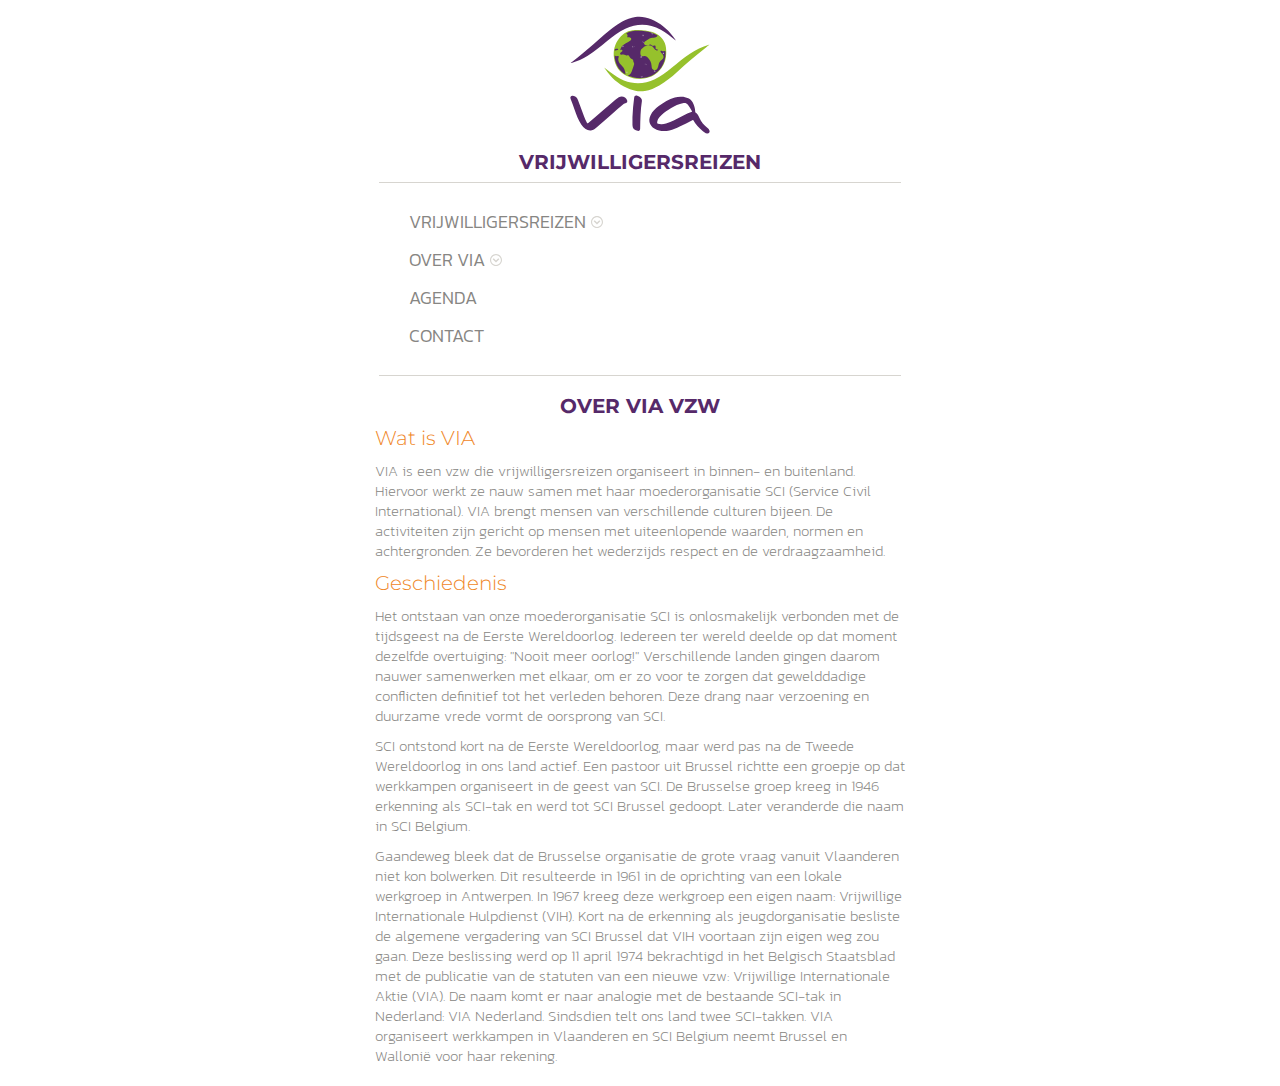
==== about.html @ 997e22bf "CSS: Mobile first styling" ====
<!doctype html>
<html>
	<head>
		<title>OVER | VIA vzw</title>
		<meta charset="utf-8">
		<meta name="viewport" content="width=device-width, initial-scale=1">
		<link rel="stylesheet" type="text/css" href="css/style.css">
	</head>
	<body>
		<div class="allSVGs">
			<svg version="1.1" xmlns="http://www.w3.org/2000/svg">
				<defs>
					<symbol id="svg-viaVzwLogo" viewBox="0 0 680.2 580.7" aria-labelledby="label-title">
						<title >VIA vzw logo</title>
							<g class="svg_via">
								<path class="svg_v" d="M147.1,505.4c-6.7-0.2-12.4-2.3-17.6-5.7c-6.9-4.5-12.3-10.5-16.8-17.4c-11.4-17.5-18.6-36.9-25.4-56.4
									c-5-14.3-9.8-28.8-15.7-42.8c-3.1-7.3,0.7-12.6,8.6-12c9.9,0.8,16.2,6.8,19.7,15.6c8.1,20.4,15.2,41.1,22.7,61.7
									c3.3,9.2,7,18.1,12,26.5c1.6,2.7,2.8,3,5.3,1c18.6-14.6,36.3-30.2,54-45.8c16.9-14.9,33.4-30.1,50.9-44.3c4.3-3.5,8.5-7,13.3-9.7
									c12.2-6.9,28.3-0.7,32.1,12.3c1.7,5.7,0.7,10.6-6.7,11.2c-4.1,0.4-7.2,3.4-10.3,5.9c-13.4,10.8-26.3,22.3-39.2,33.7
									c-20.7,18.1-40.9,36.7-62.3,54.1c-6.4,5.2-12.7,10.6-21.3,11.7C149.1,505.1,147.9,505.3,147.1,505.4z"/>
								<path class="svg_i" d="M310.9,453.3c1.5-25,2.9-49.9,6.6-74.6c1.1-7.6,4.7-10.2,12.2-8.1c6.2,1.7,11.2,5.3,15.1,10.4
									c2.3,3,3.3,6.4,2.7,10.2c-5.6,35.1-6.1,70.6-6.8,106.1c-0.2,8-2.8,10.2-10.7,9.1c-11.9-1.6-19.3-10.4-19.1-22.3
									C311,473.8,310.9,463.5,310.9,453.3z"/>
								<path class="svg_a" d="M609,505c-1.5-3.8-4.1-6.8-7.3-9.3c-13.7-10.8-24.8-23.6-31.8-39.9c-3.3-7.7-7.7-14.8-14.7-19.9
									c-1.4-1-1.2-2.4-1.2-3.7c-0.6-12.6-3.9-24.4-9.6-35.6c-3.8-7.5-9.3-13.5-17.4-16.7c-9-3.6-18.1-6.1-27.9-5.7
									c-8.3-0.3-16.3,1.3-24.2,3.5c-23.1,6.6-43.1,19-62.3,32.9c-13.3,9.6-24.5,21.1-31.9,36.1c-10,20.6-2.5,39.7,14.9,50.4
									c18.2,11.2,38.1,11.7,58.5,7.9c14.1-2.6,26.9-9,39.8-14.9c16.6-7.6,33-15.7,48.9-24.6c1.2-0.7,2.4-2.4,3.8,0.2
									c8.8,16.5,21.8,29.4,35.9,41.2c5.2,4.4,10.3,9,17.7,9.5C607.3,516.8,611.5,511.5,609,505z M510.1,445.9
									c-17.6,8.9-34.7,18.7-53,26.3c-10.6,4.4-21.5,7.6-33,8.4c-5,0.3-9.9-0.5-14.7-1.9c-2.2-0.6-3.2-1.7-3-4.2
									c0.8-8.3,4.2-15.3,9.5-21.5c9.9-11.4,22-20.3,34.6-28.3c13.9-8.8,28-17.5,44-22.2c4.7-1.4,9.6-2.6,14.4-3.5
									c6.7-1.2,12.2,1.2,16.6,6.4c5.6,6.6,9.6,14.2,13.7,21.7c0.9,1.6,1.7,3.3,2.6,5.2C530.6,435.3,520.4,440.7,510.1,445.9z"/>
							</g>
							<g class="svg_oog">
								<path class="svg_groenWereld" d="M333,115.7c18.6,0.7,37.2,2,54.9,8.3c21.3,7.6,38.3,20.2,47.7,41.5
									c5.4,12.4,6.1,25.7,6.1,38.9c0,21.9-5.9,42.2-18.9,60c-16.8,23-39.5,36-67.8,39.6c-22.8,2.9-44.8-0.1-65.6-9.9
									c-29.5-13.8-45.5-37.8-49.9-69.5c-4-28.7,2.7-54.9,21.1-77.5c15.4-19,35.4-29.6,60-30.8C324.8,116.1,328.9,115.9,333,115.7z"/>
								<path class="svg_paarsOoglid" class="st0" d="M71.7,244.3c15.2-12.1,29.5-23.4,43.6-34.9c29.6-23.9,57.7-49.4,86.1-74.6
									c21.8-19.3,44.4-37.6,70.2-51.6c15.9-8.7,32.5-15.2,50.5-17.7c21.4-3,41.8,0.5,61.5,8.7c34.4,14.4,62.6,36.9,84.4,67.2
									c3.4,4.7,6.9,9.5,10.4,14.4c-1.4,0.3-2-0.7-2.6-1.3c-17.7-14-35.3-28.4-55.1-39.3c-45-24.8-91-26.1-137.5-4.2
									c-25.5,12-47.7,29.1-69.2,47c-24.5,20.4-49,40.7-76.3,57.4c-19.7,12-40.5,21.5-62.6,28.1C74.3,243.6,73.5,243.8,71.7,244.3z"/>
								<path class="svg_groenOoglid" d="M202.5,261.9c7.6,5.9,15.2,12,23,17.8c16.4,12.3,33,24.4,52.3,31.8
									c40.6,15.6,80.5,13.9,119.7-5c23.9-11.5,45-27.3,65.3-44.1c22.9-18.9,45.7-38.1,70.6-54.4c22.8-14.9,47.1-26.6,73.3-34.3
									c0.3-0.1,0.7-0.1,2-0.3c-4.8,3.7-8.9,7-13.1,10.2c-39,30.3-76.2,62.7-112.9,95.7c-21.2,19.1-43.2,37.2-67.9,51.6
									c-17.4,10.2-35.8,18-56,21.2c-19.8,3.1-38.9,0.3-57.3-6.7c-35.4-13.4-64.2-35.6-86.9-65.7c-4.3-5.7-8.5-11.5-12.7-17.3
									C202.1,262.3,202.3,262.1,202.5,261.9z"/>
								<g class="svg_water">
									<path class="svg_middenWater" d="M438.8,200.7c-0.1-2.6-0.3-4.3-3.8-2.9c-3.2,1.2-6.7,0.5-9.9-0.4c-1.8-0.5-3.9-1.3-5.2,0.5
										c-1.4,2.1,0.3,3.8,1.5,5.3c2.1,2.6,4.7,4.9,6.7,7.6c5.5,7.7,4.5,14.8-3.2,20.1c-7.4,5.1-11.5,11.8-13.1,20.5
										c-0.9,4.8-2,9.5-4.3,13.9c-2.6,4.9-7,7.1-12.4,6.5c-4.5-0.6-8-4-9.2-9.1c-0.6-2.3-0.7-4.7-0.9-7c-1-13.8-6.5-25.4-17.1-34.6
										c-4.4-3.8-9-5.5-14.8-3.6c-3.6,1.2-6.9,0.2-9.2-3.1c-3.2-4.7-3.4-20,2.3-25.1c3.6-3.1,7.5-5.8,11.1-8.8c1.8-0.9,3.5-1.8,5.4-2.6
										c11.7-5.2,25.1-1.3,32.2,9.4c2.4,3.6,5.6,6.4,9.7,7.8c1.4,0.5,2.7,0.7,3.8-0.5c0.8-0.8,0.8-1.8,0.6-2.8c-0.1-0.6-0.6-0.5-1.1-0.5
										c-6.9,0-8.1-1.4-7.4-8.3c0.6-5.5-1.2-7.3-6.5-6.1c-3.5,0.8-6.6,0.6-8.9-2.2c-2.4-3-5.1-3-8.3-1.8c-4.8,1.8-9.8,3-15,1.8
										c0,0,0,0,0,0c-7.1-3-8.2-8.6-2.6-13.9c0.9-0.8,1.9-1.6,3-2.3c5-3.1,10-6,15-9.1c4.3-2.6,8.9-4.2,13.9-3.5
										c6.7,0.9,11.8-1.6,16.5-6.1c1.2-1.2,1.6-1.7,0-2.7c-5.5-3.4-11-6.8-17.3-8.5c-1.7,0.1-2.2,0.1-4-1.4c-8.6-3.6-17.7-5.2-26.8-6.2
										c-16.9-2-33.8-2.7-50.7,0.3c-7.9,1.4-15.4,4.2-22.5,8.5c5.6,3.3,6.7,5.7,4.8,11.3c-1,2.9,0,3.6,2.7,3.5c2.5-0.1,5-0.1,7.4,0.7
										c5.9,2.2,6.9,7.6,2,11.5c-2.7,2.2-5.7,4-8.7,5.9c-5.8,3.7-12.3,6.1-17.9,10.2c-7.3,5.3-11.7,12.4-13.2,21.7
										c1.1-0.3,1.7-0.4,2.3-0.7c2.1-0.8,4.4-2.3,5.9,0.5c1.4,2.7-0.7,4.4-2.6,6c-1.5,1.3-3.2,2.3-4.7,3.7c-1.5,1.3-1.6,3-0.9,4.8
										c0.7,1.8,2,2.8,3.9,3c1.5,0.2,3,0,4.4-0.5c4.1-1.4,7.8-0.8,11.3,1.9c2,1.5,4.2,1.7,6.7,1.2c5-1,7-0.2,9.2,4.2
										c2.5,4.9,6.1,8.4,11.1,10.6c2.6,1.1,4.1,3.1,4,6.2c0,2,0.2,4,1.5,5.7c2.4,3.2,2.4,6.7,1.1,10.3c-2.4,6.8-4.7,13.7-7,20.5
										c-2.9,8.7-6.5,16.8-16,20.5c0.6,0.5,0.8,0.9,1.1,1c0.8,0.4,1.6,0.7,2.4,1c14.2,4.9,28.6,8.6,43.8,8.1c10.4-0.3,20.7-1,30.6-4.4
										c38-12.8,60.2-39,66.5-78.6C438.9,213.2,439.1,206.9,438.8,200.7z"/>
									<path class="svg_linksonderWater" d="M273.2,258.4c-2.2-2.5-4.5-5-6.7-7.5c-7.7-8.8-13.6-18.1-8.8-30.5
										c0.8-2.1-0.3-3.7-2.6-3.2c-4.8,1.2-9.1,0.6-13.1-2.5c-0.7,26.4,15.3,59.3,42.7,73.5c-1.5-4.1-2.2-7.8-2.7-11.5
										C281.1,269.6,277.9,263.7,273.2,258.4z"/>
									<path class="svg_linksbovenWater" d="M255.8,190.9c-0.1-1.1-0.9-1.8-1.9-2c-3.3-0.8-6.8-0.2-9.7,1c-1.8,0.7-1.5,4.1-1.6,6.8
										c3.6-1.9,7.3-2.3,10.8-3.3C254.6,193,255.9,192.5,255.8,190.9z"/>
								</g>
								<g class="svg_golven">
									<g>
										<path d="M288.3,275.9c0.5,2.5,0.7,5.1,2,7.4C287.5,282.7,286.8,280.3,288.3,275.9z"/>
										<path d="M291.1,277.2c0.8,1.9,1.8,3.7,2.5,5.6C291.1,281.7,290.5,279.7,291.1,277.2z"/>
									</g>
									<path d="M427.2,206.8c1.6-1.1,2.2,0.1,3.2,0.1c0.6-1.6-1.6-1.7-1.5-3.3c2.3,0,3.3,1.6,4,3.4c0.4,1.1-0.4,1.5-1.2,1.9
										C428.9,210.3,429.4,206.8,427.2,206.8z"/>
									<g>
										<path d="M390.1,128.3c0.5,1.2,0.3,2-1.2,1.5c-1.9-0.7-3.8-1.5-5.7-2.8c1,0,1.9-0.1,2.9-0.1
											C387.3,127.8,388.7,128.1,390.1,128.3z"/>
										<path d="M390.5,134.9c-2.5-1.5-4.9-3.3-7.4-4.7C386.4,130.3,389,131.6,390.5,134.9z"/>
									</g>
									<g>
										<path d="M276.7,175.9c-2.3,2.2-4.8,4-6.9,6.4C270.9,178.8,273.1,176.6,276.7,175.9z"/>
										<path d="M272.8,183.8c0.2-4.2,1.9-5.7,6.2-5.5C276.6,179.9,273.9,180.9,272.8,183.8z"/>
									</g>
									<g>
										<path d="M340.8,220.1c2.6,2.7,5.1,3.4,8.2,3.2C346.3,226.1,342.8,225,340.8,220.1z"/>
										<path d="M340.5,215.3c2.4,3.2,5.3,3.7,8.3,4.9C344.4,221.1,342.5,220.1,340.5,215.3z"/>
									</g>
									<g>
										<path d="M393.1,277.7c2.9-0.1,5.5-0.1,7.8-1.7C399.8,279.1,397.1,279.7,393.1,277.7z"/>
										<path d="M400.1,274.3c-2.7,1.7-5,1.2-7.1-1C395.4,274.1,397.8,274,400.1,274.3z"/>
									</g>
									<g>
										<path d="M344.9,295.2c2.5-1.4,4.8-1.2,6.9,0.8C349.5,295.7,347.2,295.5,344.9,295.2z"/>
										<path d="M341.8,296.6c2.4,1.3,5,1.4,7.7,1.3C346.8,299.9,345.2,299.7,341.8,296.6z"/>
									</g>
									<g>
										<path d="M348.1,139.5c1.3-2,2.5-4,2.9-6.4C352.2,136.1,350.7,138,348.1,139.5z"/>
										<path d="M354.1,133.5c2.1,3.8,1.4,5-3.1,6.6C353.3,138.2,354.6,136.7,354.1,133.5z"/>
									</g>
									<g>
										<path d="M312,185.3c-3.3-3.2-2.9-5.9,1.3-8.5C311.6,179.8,310.4,182.4,312,185.3z"/>
										<path d="M318.2,178.4c0.1,2.5-1.1,3.9-2.5,5.3C315.9,181.8,316.3,180,318.2,178.4z"/>
									</g>
									<g>
										<path d="M353.2,167.8c-1.8-2.3-1.8-4.2,1.3-6.3C353.8,164,353.1,165.8,353.2,167.8z"/>
										<path d="M351,164.6c-0.8-1.8-0.7-3.5,1-5.5C352.3,161.5,351.6,163.1,351,164.6z"/>
									</g>
									<g>
										<path d="M361.7,245.4c2.4,1.6,3.2,4.1,3.4,6.8C363.1,250.4,363.1,247.6,361.7,245.4z"/>
										<path d="M361,251.2c-1.5-1-2.4-2.3-2.8-4C359.7,248.1,360.6,249.5,361,251.2z"/>
									</g>
								</g>
							</g></symbol>
					<symbol id="svg-viaVzwWereld" viewBox="0 0 212.6 212.6" aria-labelledby="label-title">
						<title >VIA vzw wereldbol</title>
						<g>
							<path class="svg_groenWereld"  d="M99.4,14.2c18.1,0.6,36.2,1.9,53.4,8.1c20.7,7.4,37.3,19.7,46.4,40.4c5.3,12,6,24.9,5.9,37.9
								c0,21.3-5.7,41-18.4,58.4c-16.4,22.4-38.4,35-65.9,38.5c-22.2,2.8-43.6-0.1-63.8-9.6C28.4,174.3,12.8,151,8.5,120.2
								C4.6,92.3,11.2,66.8,29,44.8c15-18.4,34.5-28.7,58.4-30C91.4,14.6,95.4,14.4,99.4,14.2z"/>
							<g class="svg_water">
								<path class="middenWater"  d="M202.3,96.8c-0.1-2.5-0.3-4.1-3.7-2.9c-3.1,1.2-6.5,0.5-9.7-0.4c-1.8-0.5-3.8-1.3-5,0.5
									c-1.4,2,0.3,3.7,1.5,5.2c2.1,2.5,4.6,4.7,6.5,7.4c5.3,7.5,4.4,14.4-3.1,19.6c-7.2,4.9-11.2,11.5-12.8,19.9
									c-0.9,4.6-1.9,9.3-4.2,13.5c-2.6,4.8-6.8,6.9-12.1,6.3c-4.4-0.6-7.7-3.9-9-8.9c-0.5-2.2-0.7-4.5-0.9-6.8
									c-1-13.4-6.4-24.7-16.6-33.7c-4.3-3.7-8.7-5.3-14.4-3.5c-3.5,1.2-6.7,0.2-9-3c-3.1-4.6-3.3-19.5,2.3-24.4c3.5-3,7.3-5.7,10.8-8.6
									c1.7-0.9,3.4-1.8,5.2-2.6c11.4-5.1,24.5-1.3,31.3,9.1c2.3,3.5,5.4,6.2,9.5,7.6c1.3,0.5,2.6,0.7,3.7-0.5c0.7-0.8,0.8-1.8,0.6-2.7
									c-0.1-0.6-0.6-0.5-1.1-0.5c-6.7,0-7.9-1.4-7.2-8c0.6-5.3-1.1-7.1-6.4-5.9c-3.4,0.7-6.4,0.6-8.6-2.1c-2.4-2.9-5-3-8.1-1.8
									c-4.7,1.8-9.5,3-14.6,1.7c0,0,0,0,0,0c-6.9-2.9-8-8.4-2.5-13.5c0.9-0.8,1.9-1.6,2.9-2.2c4.9-3,9.7-5.9,14.6-8.8
									c4.1-2.5,8.6-4,13.5-3.4c6.5,0.9,11.5-1.6,16-5.9c1.2-1.1,1.5-1.7,0-2.6c-5.4-3.3-10.7-6.7-16.9-8.3c-1.6,0.1-2.1,0.1-3.9-1.4
									c-8.3-3.5-17.2-5-26.1-6.1c-16.4-1.9-32.9-2.7-49.3,0.3c-7.7,1.4-15,4.1-21.9,8.3c5.5,3.2,6.5,5.5,4.7,11c-0.9,2.8,0,3.5,2.6,3.4
									c2.4-0.1,4.9-0.1,7.2,0.7c5.7,2.1,6.7,7.4,1.9,11.2c-2.7,2.1-5.6,3.9-8.4,5.8c-5.6,3.6-12,5.9-17.4,9.9
									c-7.1,5.2-11.3,12-12.8,21.1c1.1-0.3,1.7-0.4,2.2-0.6c2-0.8,4.3-2.3,5.7,0.5c1.3,2.6-0.7,4.3-2.5,5.8c-1.5,1.3-3.1,2.3-4.6,3.6
									c-1.4,1.3-1.6,2.9-0.9,4.7c0.7,1.8,1.9,2.8,3.8,3c1.5,0.2,2.9,0,4.3-0.5c4-1.4,7.6-0.7,11,1.8c1.9,1.5,4.1,1.6,6.6,1.1
									c4.8-1,6.8-0.2,9,4.1c2.4,4.8,6,8.2,10.8,10.3c2.6,1.1,3.9,3,3.9,6c0,1.9,0.2,3.9,1.4,5.6c2.3,3.1,2.3,6.5,1.1,10
									c-2.3,6.6-4.6,13.3-6.8,20c-2.8,8.5-6.3,16.4-15.6,20c0.6,0.5,0.8,0.9,1.1,1c0.8,0.4,1.6,0.7,2.4,1c13.8,4.8,27.8,8.4,42.6,7.9
									c10.1-0.3,20.2-1,29.8-4.3c36.9-12.4,58.6-38,64.7-76.4C202.5,109.1,202.6,102.9,202.3,96.8z"/>
								<path class="svg_linksonderWater"  d="M41.2,153c-2.2-2.4-4.4-4.9-6.5-7.3c-7.4-8.5-13.2-17.6-8.6-29.6c0.8-2-0.3-3.6-2.5-3.1
									c-4.6,1.2-8.8,0.6-12.7-2.5c-0.7,25.7,14.9,57.6,41.5,71.5c-1.5-4-2.1-7.6-2.6-11.2C49,163.9,45.8,158.1,41.2,153z"/>
								<path class="svg_linksbovenWater"  d="M24.4,87.4c-0.1-1.1-0.9-1.7-1.9-2c-3.3-0.8-6.6-0.1-9.5,1c-1.8,0.7-1.4,4-1.6,6.6
									c3.5-1.9,7.1-2.2,10.6-3.2C23.1,89.4,24.4,88.9,24.4,87.4z"/>
							</g>
							<g class="svg_golven">
								<g>
									<path  d="M55.9,170c0.5,2.4,0.7,4.9,2,7.2C55.2,176.6,54.5,174.3,55.9,170z"/>
									<path  d="M58.7,171.3c0.8,1.8,1.8,3.6,2.4,5.4C58.7,175.7,58.1,173.8,58.7,171.3z"/>
								</g>
								<path  d="M191.1,102.8c1.5-1.1,2.2,0.1,3.1,0.1c0.5-1.5-1.5-1.7-1.5-3.2c2.2,0,3.2,1.5,3.9,3.3c0.4,1-0.4,1.4-1.2,1.8
									C192.7,106.2,193.2,102.8,191.1,102.8z"/>
								<g>
									<path  d="M154.9,26.5c0.5,1.2,0.2,1.9-1.2,1.4c-1.9-0.6-3.7-1.4-5.5-2.7c0.9,0,1.9-0.1,2.8-0.1
										C152.2,25.9,153.6,26.3,154.9,26.5z"/>
									<path  d="M155.3,32.8c-2.5-1.4-4.7-3.2-7.2-4.6C151.4,28.4,153.9,29.7,155.3,32.8z"/>
								</g>
								<g>
									<path  d="M44.7,72.7c-2.2,2.1-4.7,3.9-6.7,6.2C39,75.6,41.2,73.4,44.7,72.7z"/>
									<path  d="M40.9,80.4c0.2-4.1,1.9-5.6,6-5.4C44.5,76.7,41.9,77.6,40.9,80.4z"/>
								</g>
								<g>
									<path  d="M107.1,115.7c2.5,2.6,5,3.3,7.9,3.1C112.3,121.6,109,120.5,107.1,115.7z"/>
									<path  d="M106.8,111.1c2.3,3.1,5.2,3.6,8.1,4.7C110.5,116.7,108.6,115.7,106.8,111.1z"/>
								</g>
								<g>
									<path  d="M157.9,171.8c2.8-0.1,5.3-0.1,7.6-1.6C164.4,173.1,161.7,173.7,157.9,171.8z"/>
									<path  d="M164.7,168.5c-2.6,1.7-4.8,1.2-6.9-0.9C160.1,168.2,162.5,168.1,164.7,168.5z"/>
								</g>
								<g>
									<path  d="M111,188.8c2.4-1.4,4.7-1.2,6.7,0.7C115.4,189.3,113.2,189.1,111,188.8z"/>
									<path  d="M108,190.1c2.3,1.3,4.8,1.3,7.5,1.2C112.8,193.4,111.3,193.2,108,190.1z"/>
								</g>
								<g>
									<path  d="M114.1,37.3c1.2-1.9,2.5-3.9,2.8-6.2C118.1,34.1,116.6,35.9,114.1,37.3z"/>
									<path  d="M120,31.5c2,3.7,1.4,4.9-3.1,6.4C119.2,36.1,120.5,34.6,120,31.5z"/>
								</g>
								<g>
									<path  d="M79,81.9c-3.2-3.1-2.8-5.7,1.3-8.3C78.7,76.5,77.4,79,79,81.9z"/>
									<path  d="M85,75.2c0.1,2.4-1.1,3.8-2.5,5.1C82.8,78.5,83.2,76.7,85,75.2z"/>
								</g>
								<g>
									<path  d="M119,64.8c-1.8-2.2-1.8-4.1,1.3-6.1C119.7,61.2,119,63,119,64.8z"/>
									<path  d="M116.9,61.8c-0.8-1.8-0.7-3.4,0.9-5.4C118.2,58.8,117.5,60.3,116.9,61.8z"/>
								</g>
								<g>
									<path  d="M127.3,140.4c2.3,1.6,3.1,4,3.4,6.6C128.7,145.3,128.7,142.5,127.3,140.4z"/>
									<path  d="M126.7,146c-1.5-0.9-2.3-2.3-2.7-3.9C125.4,143,126.2,144.4,126.7,146z"/>
								</g>
							</g>
						</g></symbol>
					<symbol id="icon-location" viewBox="0 0 32 32">
						<title>location</title>
						<path d="M16 0c-5.523 0-10 4.477-10 10 0 10 10 22 10 22s10-12 10-22c0-5.523-4.477-10-10-10zM16 16c-3.314 0-6-2.686-6-6s2.686-6 6-6 6 2.686 6 6-2.686 6-6 6z"></path></symbol>
					<symbol id="icon-phone" viewBox="0 0 32 32">
						<title>phone</title>
						<path d="M22 20c-2 2-2 4-4 4s-4-2-6-4-4-4-4-6 2-2 4-4-4-8-6-8-6 6-6 6c0 4 4.109 12.109 8 16s12 8 16 8c0 0 6-4 6-6s-6-8-8-6z"></path></symbol>
					<symbol id="icon-mail" viewBox="0 0 32 32">
						<title>mail</title>
						<path d="M29 4h-26c-1.65 0-3 1.35-3 3v20c0 1.65 1.35 3 3 3h26c1.65 0 3-1.35 3-3v-20c0-1.65-1.35-3-3-3zM12.461 17.199l-8.461 6.59v-15.676l8.461 9.086zM5.512 8h20.976l-10.488 7.875-10.488-7.875zM12.79 17.553l3.21 3.447 3.21-3.447 6.58 8.447h-19.579l6.58-8.447zM19.539 17.199l8.461-9.086v15.676l-8.461-6.59z"></path></symbol>
					<symbol id="icon-credit-card" viewBox="0 0 32 32">
						<title>credit-card</title>
						<path d="M29 4h-26c-1.65 0-3 1.35-3 3v18c0 1.65 1.35 3 3 3h26c1.65 0 3-1.35 3-3v-18c0-1.65-1.35-3-3-3zM3 6h26c0.542 0 1 0.458 1 1v3h-28v-3c0-0.542 0.458-1 1-1zM29 26h-26c-0.542 0-1-0.458-1-1v-9h28v9c0 0.542-0.458 1-1 1zM4 20h2v4h-2zM8 20h2v4h-2zM12 20h2v4h-2z"></path></symbol>
					<symbol id="icon-circle-down" viewBox="0 0 32 32">
						<title>circle-down</title>
						<path d="M32 16c0-8.837-7.163-16-16-16s-16 7.163-16 16 7.163 16 16 16 16-7.163 16-16zM3 16c0-7.18 5.82-13 13-13s13 5.82 13 13-5.82 13-13 13-13-5.82-13-13z"></path>
						<path d="M9.914 11.086l-2.829 2.829 8.914 8.914 8.914-8.914-2.828-2.828-6.086 6.086z"></path></symbol>
				</defs>
			</svg>
		</div>

		<header>
			<a href="index.html"><svg class="logo"><use xlink:href="#svg-viaVzwLogo"></use></svg></a>
			<p class="logoBaseline">Vrijwilligersreizen</p>
			<nav class="main-navigation">
			  <ul class="menu">
			    <li class="menu-item-has-children"><a href="#">Vrijwilligersreizen<svg class="icon icon-circle-down"><use xlink:href="#icon-circle-down"></use></svg></a>
			      <ul class="sub-menu">
			        <li><a href="vindJeReis.html">Vind je reis</a></li>
							<li><a href="boekNu.html">Boek nu</a></li>
							<li><a href="voorWie.html">Voor wie</a></li>
							<li><a href="faq.html">Veelgestelde vragen</a></li>
			      </ul>
			    </li>
					<li class="menu-item-has-children"><a href="#">Over VIA<svg class="icon icon-circle-down"><use xlink:href="#icon-circle-down"></use></svg></a>
			      <ul class="sub-menu">
			        <li><a href="about.html">Wat is VIA</a></li>
							<li><a href="vrijwilligerWorden.html">Vrijwilliger worden</a></li>
			      </ul>
			    </li>
					<li><a href="agenda.html">Agenda</a></li>
					<li><a href="contact.html">Contact</a></li>
			  </ul>
			</nav>
    </header>

		<main>
			<h1>Over VIA vzw</h1>
			<h3>Wat is VIA</h3>
			<p>VIA is een vzw die vrijwilligersreizen organiseert in binnen- en buitenland. Hiervoor werkt ze nauw samen met haar moederorganisatie SCI (Service Civil International). VIA brengt mensen van verschillende culturen bijeen. De activiteiten zijn gericht op mensen met uiteenlopende waarden, normen en achtergronden. Ze bevorderen het wederzijds respect en de verdraagzaamheid.</p>
			<h3>Geschiedenis</h3>
			<p>Het ontstaan van onze moederorganisatie SCI is onlosmakelijk verbonden met de tijdsgeest na de Eerste Wereldoorlog. Iedereen ter wereld deelde op dat moment dezelfde overtuiging: "Nooit meer oorlog!" Verschillende landen gingen daarom nauwer samenwerken met elkaar, om er zo voor te zorgen dat gewelddadige conflicten definitief tot het verleden behoren. Deze drang naar verzoening en duurzame vrede vormt de oorsprong van SCI.</p>
			<p>SCI ontstond kort na de Eerste Wereldoorlog, maar werd pas na de Tweede Wereldoorlog in ons land actief. Een pastoor uit Brussel richtte een groepje op dat werkkampen organiseert in de geest van SCI. De Brusselse groep kreeg in 1946 erkenning als SCI-tak en werd tot SCI Brussel gedoopt. Later veranderde die naam in SCI Belgium.</p>
			<p>Gaandeweg bleek dat de Brusselse organisatie de grote vraag vanuit Vlaanderen niet kon bolwerken. Dit resulteerde in 1961 in de oprichting van een lokale werkgroep in Antwerpen. In 1967 kreeg deze werkgroep een eigen naam: Vrijwillige Internationale Hulpdienst (VIH). Kort na de erkenning als jeugdorganisatie besliste de algemene vergadering van SCI Brussel dat VIH voortaan zijn eigen weg zou gaan. Deze beslissing werd op 11 april 1974 bekrachtigd in het Belgisch Staatsblad met de publicatie van de statuten van een nieuwe vzw: Vrijwillige Internationale Aktie (VIA). De naam komt er naar analogie met de bestaande SCI-tak in Nederland: VIA Nederland. Sindsdien telt ons land twee SCI-takken. VIA organiseert werkkampen in Vlaanderen en SCI Belgium neemt Brussel en Wallonië voor haar rekening.</p>
		</main>

		<footer>

		</footer>


		<script src="js/javascript.js"></script>
	</body>
</html>
---- css/style.css ----
/* RESET CSS */
/* http://meyerweb.com/eric/tools/css/reset/ 
   v2.0 | 20110126
   License: none (public domain)
*/
@import url("https://fonts.googleapis.com/css?family=Montserrat:100,100i,200,200i,300,300i,400,400i,500,500i,600,600i,700,700i,800,800i,900,900i&subset=cyrillic,cyrillic-ext,latin-ext,vietnamese");
@import url("https://fonts.googleapis.com/css?family=Kanit:100,100i,200,200i,300,300i,400,400i,500,500i,600,600i,700,700i,800,800i,900,900i&subset=latin-ext,thai,vietnamese");
html, body, div, span, applet, object, iframe,
h1, h2, h3, h4, h5, h6, p, blockquote, pre,
a, abbr, acronym, address, big, cite, code,
del, dfn, em, img, ins, kbd, q, s, samp,
small, strike, strong, sub, sup, tt, var,
b, u, i, center,
dl, dt, dd, ol, ul, li,
fieldset, form, label, legend,
table, caption, tbody, tfoot, thead, tr, th, td,
article, aside, canvas, details, embed,
figure, figcaption, footer, header, hgroup,
menu, nav, output, ruby, section, summary,
time, mark, audio, video {
  margin: 0;
  padding: 0;
  border: 0;
  font-size: 100%;
  font: inherit;
  vertical-align: baseline; }

/* HTML5 display-role reset for older browsers */
article, aside, details, figcaption, figure,
footer, header, hgroup, menu, nav, section {
  display: block; }

body {
  line-height: 1; }

ol, ul {
  list-style: none; }

blockquote, q {
  quotes: none; }

blockquote:before, blockquote:after,
q:before, q:after {
  content: '';
  content: none; }

table {
  border-collapse: collapse;
  border-spacing: 0; }

/* Variables Sass */
/* __Project Fonts___ */
/* Headings */
/* Montserrat */
/* Body Text */
/* Kanit */
/* __Project Colors__ */
/* Logo */
/* Colors */
/* Greys */
/* SVG's */
.allSVGs {
  display: none; }

svg {
  width: 100%; }

.svg_via, .svg_paarsOoglid, .svg_water {
  fill: #562969; }

.svg_groenOoglid, .svg_groenWereld {
  fill: #96C12C; }

.svg_golven {
  fill: #D8CEDC; }

/* ICONS */
.icon {
  display: inline-block;
  width: 2rem;
  height: 2rem;
  stroke-width: 0; }

/* List */
main ul li svg {
  display: inline-block;
  width: 2rem;
  height: 2rem;
  stroke-width: 0; }

*, header, main, footer, nav, section {
  -webkit-box-sizing: border-box;
  box-sizing: border-box;
  -webkit-transform-origin: 50% 50%;
  -ms-transform-origin: 50% 50%;
  transform-origin: 50% 50%; }

/* MOBILE FIRST STYLING preset */
html {
  max-width: 55em;
  /* Mobile first - older browsers */
  margin-left: auto;
  margin-right: auto;
  font-size: 62.5%;
  /* 1em = 10px */ }

img {
  width: 100%; }

/* ___--- MOBILE FIRST STYLING ---___ */
/* --- TYPOGRAPHY --- */
html {
  font-family: "Kanit", sans-serif; }

h1, p.logoBaseline {
  color: #562969;
  font-family: "Montserrat", sans-serif;
  font-size: 2rem;
  font-weight: 700;
  text-transform: uppercase;
  text-align: center;
  margin-bottom: 1rem; }
  h1::-moz-selection, p.logoBaseline::-moz-selection {
    color: white;
    background-color: #96C12C; }
  h1::selection, p.logoBaseline::selection {
    color: white;
    background-color: #96C12C; }

h2 {
  color: #96C12C;
  font-family: "Montserrat", sans-serif;
  font-size: 3rem;
  font-weight: 700;
  line-height: 4rem;
  margin-bottom: 1rem; }
  h2::-moz-selection {
    color: white;
    background-color: #96C12C; }
  h2::selection {
    color: white;
    background-color: #96C12C; }

div.banner-content h2 {
  color: white;
  text-shadow: 0 0 0.5rem black;
  font-weight: 600;
  text-align: left;
  -webkit-transform: translate(-50%, -50%);
  -ms-transform: translate(-50%, -50%);
  transform: translate(-50%, -50%); }
  div.banner-content h2::-moz-selection {
    color: white;
    background-color: #96C12C; }
  div.banner-content h2::selection {
    color: white;
    background-color: #96C12C; }

section h2 {
  font-size: 2rem;
  line-height: 2.8rem;
  font-weight: 400; }

h3 {
  color: #EF8728;
  font-family: "Montserrat", sans-serif;
  font-size: 2rem;
  font-weight: 300;
  line-height: 2.5rem;
  margin-bottom: 1rem; }
  h3::-moz-selection {
    color: white;
    background-color: #96C12C; }
  h3::selection {
    color: white;
    background-color: #96C12C; }

h4 {
  color: #EF8728;
  font-family: "Montserrat", sans-serif;
  font-size: 1.5rem;
  font-weight: 300;
  line-height: 2.5rem;
  margin-bottom: 0.5rem; }
  h4::-moz-selection {
    color: white;
    background-color: #96C12C; }
  h4::selection {
    color: white;
    background-color: #96C12C; }

h5 {
  color: #EF8728;
  font-family: "Montserrat", sans-serif;
  font-size: 1.5rem;
  font-weight: 300;
  font-style: italic;
  line-height: 2.5rem;
  margin-bottom: 0.5rem; }
  h5::-moz-selection {
    color: white;
    background-color: #96C12C; }
  h5::selection {
    color: white;
    background-color: #96C12C; }

p {
  color: #878683;
  font-size: 1.5rem;
  font-weight: 200;
  line-height: 2rem;
  text-align: left;
  margin-bottom: 1rem; }
  p::-moz-selection {
    color: white;
    background-color: #96C12C; }
  p::selection {
    color: white;
    background-color: #96C12C; }

nav {
  font-size: 1.8rem;
  font-weight: 300;
  text-transform: uppercase; }
  nav::-moz-selection {
    color: white;
    background-color: #96C12C; }
  nav::selection {
    color: white;
    background-color: #96C12C; }

main li, main li p {
  color: #878683;
  font-size: 1.5rem;
  line-height: 2rem;
  text-align: center;
  margin-bottom: 1rem; }
  main li::-moz-selection, main li p::-moz-selection {
    color: white;
    background-color: #96C12C; }
  main li::selection, main li p::selection {
    color: white;
    background-color: #96C12C; }

figcaption {
  width: 90%;
  color: white;
  font-size: 2rem;
  font-weight: 400;
  text-align: center;
  background-color: rgba(86, 41, 105, 0.5);
  padding: 1rem;
  bottom: 10%;
  left: 50%;
  -webkit-transform: translate(-50%, 0);
  -ms-transform: translate(-50%, 0);
  transform: translate(-50%, 0); }

button {
  color: white;
  text-align: center;
  font-family: "Montserrat", sans-serif;
  text-transform: uppercase;
  font-size: 1.5rem;
  font-weight: 600;
  text-decoration: none; }
  button:hover {
    color: #96C12C; }
  button span {
    font-family: "Kanit", sans-serif;
    text-transform: none;
    font-weight: 300; }

/* - Links TYPO */
a {
  color: #5EBEB8;
  text-decoration: none; }
  a:visited {
    color: #5EBEB8;
    text-decoration: none; }
  a:hover {
    text-decoration: none; }
  a::-moz-selection {
    color: white;
    background-color: #96C12C; }
  a::selection {
    color: white;
    background-color: #96C12C; }

p a {
  text-decoration: underline; }

/* --- HEADER --- */
/* - navigation - */
nav {
  width: 95%;
  padding: 2rem;
  border-top: 0.1rem solid #D7D5D0;
  border-bottom: 0.1rem solid #D7D5D0;
  margin-left: auto;
  margin-right: auto;
  margin-bottom: 1rem; }
  nav a, nav a:visited {
    display: -webkit-box;
    display: -ms-flexbox;
    display: flex;
    padding: 1rem;
    color: #878683;
    text-decoration: none; }
  nav a:hover, nav a:active {
    color: white;
    background-color: #D7D5D0;
    border-radius: 0.2rem; }
  nav svg.icon {
    fill: #D7D5D0;
    width: 1.2rem;
    height: 1.2rem;
    margin-left: 0.5rem;
    margin-top: 0.3rem; }
  nav ul.menu {
    display: -webkit-box;
    display: -ms-flexbox;
    display: flex;
    -webkit-box-orient: vertical;
    -webkit-box-direction: normal;
    -ms-flex-direction: column;
    flex-direction: column; }
  nav ul ul {
    display: none; }
  nav ul li:hover > ul {
    display: block; }
  nav li.menu-item-has-children li {
    padding-left: 2rem; }

/* --- MAIN --- */
main {
  padding: 1rem; }

main.contact-page section, main.contact-page section p {
  text-align: center; }
  main.contact-page section :nth-child(1), main.contact-page section p :nth-child(1) {
    color: #96C12C;
    font-size: 3rem;
    font-weight: 200; }
  main.contact-page section .icon, main.contact-page section p .icon {
    fill: #96C12C; }

section {
  padding: 1rem; }

/* --- Buttons --- */
button {
  -webkit-box-sizing: border-box;
  box-sizing: border-box;
  display: block;
  cursor: pointer;
  width: 95%;
  background-color: #96C12C;
  border: 0.1rem solid #96C12C;
  border-radius: 1.2rem;
  padding: 1.5rem 1rem 1.5rem 1rem;
  margin-left: auto;
  margin-right: auto;
  margin-bottom: 1rem; }
  button:hover {
    background-color: white; }

button.purple-btn {
  background-color: #562969;
  border: 0.1rem solid #562969; }

button.purple-btn:hover {
  color: #562969;
  background-color: white; }

button.orange-btn {
  background-color: #EF8728;
  border: 0.1rem solid #EF8728; }

button.orange-btn:hover {
  color: #EF8728;
  background-color: white; }

/* --- Images --- */
.banner-wrapper {
  position: relative;
  width: 100%;
  padding-top: 42.8571%;
  /* 21:9 */
  background-image: url("../img/AlexandrPodvalny.jpg");
  background-position: center;
  background-repeat: no-repeat;
  background-size: cover; }

.banner-content {
  position: absolute;
  top: 50%;
  left: 50%;
  width: 100%;
  height: 100%;
  padding-left: 1rem;
  padding-right: 1rem; }

figure {
  position: relative;
  margin-bottom: 1rem; }

figcaption {
  position: absolute; }

/* --- iframes --- */
iframe {
  width: 100%;
  border: none; }

/* - Video - */
div.video-wrapper {
  position: relative;
  padding-bottom: 56.25%;
  /* 16:9 */
  margin-bottom: 1rem; }

div.video-wrapper iframe {
  position: absolute;
  top: 0;
  left: 0;
  width: 100%;
  height: 100%; }

div.google-maps {
  margin-top: 2rem; }

div.google-maps iframe {
  height: 30rem; }

/* --- LISTS --- */
/* - unordered - */
main ul {
  padding: 1rem; }

/* Accessibility */
/**:focus {
  box-sizing: border-box !important;
  outline: 0.3rem solid $projectBlue !important;
  color: white !important;
  background-color: $logoPurple !important;
  padding: 1rem !important;
}

svg.logo:focus {
  outline: none !important;
  color: white !important;
  background-color: white !important;
  padding: 0 !important;
}*/
/* ___--- MEDIA QUERRIES ---___ */
/* Browser Supports CSS-Grids */
@supports (grid-area: auto) {
  @media screen and (min-width: 80em) {
    /* Code here... */ } }
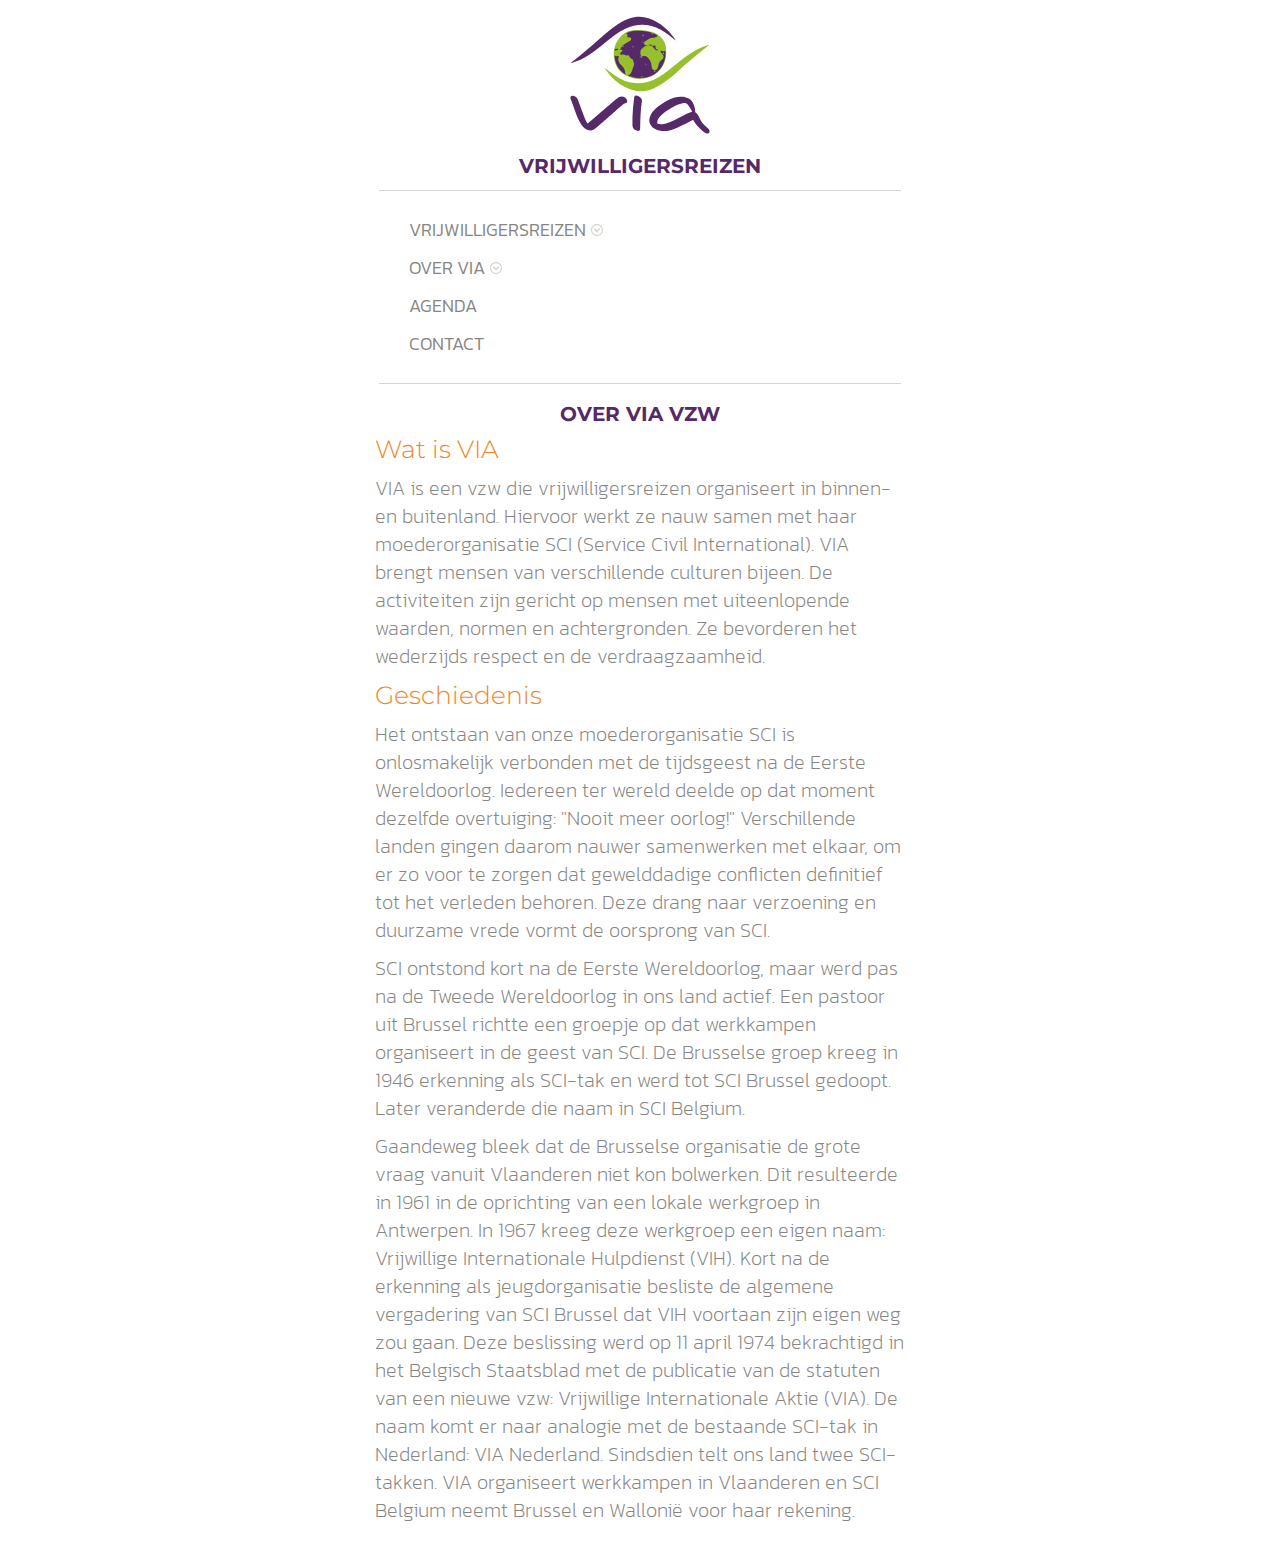
==== commit 86d63aee: "Favicon" ====
--- a/about.html
+++ b/about.html
@@ -1,10 +1,17 @@
 <!doctype html>
-<html>
+<html lang="nl-BE">
 	<head>
 		<title>OVER | VIA vzw</title>
 		<meta charset="utf-8">
 		<meta name="viewport" content="width=device-width, initial-scale=1">
 		<link rel="stylesheet" type="text/css" href="css/style.css">
+		<link rel="apple-touch-icon" sizes="180x180" href="favicon/apple-touch-icon.png">
+		<link rel="icon" type="image/png" sizes="32x32" href="favicon/favicon-32x32.png">
+		<link rel="icon" type="image/png" sizes="16x16" href="favicon/favicon-16x16.png">
+		<link rel="manifest" href="favicon/site.webmanifest">
+		<link rel="mask-icon" href="favicon/safari-pinned-tab.svg" color="#562969">
+		<meta name="msapplication-TileColor" content="#562969">
+		<meta name="theme-color" content="#ffffff">
 	</head>
 	<body>
 		<div class="allSVGs">
--- a/css/style.css
+++ b/css/style.css
@@ -157,30 +157,30 @@
     background-color: #96C12C; }
 
 section h2 {
-  font-size: 2rem;
-  line-height: 2.8rem;
+  font-size: 2.5rem;
+  line-height: 3rem;
   font-weight: 400; }
 
 h3 {
   color: #EF8728;
   font-family: "Montserrat", sans-serif;
+  font-size: 2.5rem;
+  font-weight: 300;
+  line-height: 3rem;
+  margin-bottom: 1rem; }
+  h3::-moz-selection {
+    color: white;
+    background-color: #96C12C; }
+  h3::selection {
+    color: white;
+    background-color: #96C12C; }
+
+h4 {
+  color: #EF8728;
+  font-family: "Montserrat", sans-serif;
   font-size: 2rem;
   font-weight: 300;
-  line-height: 2.5rem;
-  margin-bottom: 1rem; }
-  h3::-moz-selection {
-    color: white;
-    background-color: #96C12C; }
-  h3::selection {
-    color: white;
-    background-color: #96C12C; }
-
-h4 {
-  color: #EF8728;
-  font-family: "Montserrat", sans-serif;
-  font-size: 1.5rem;
-  font-weight: 300;
-  line-height: 2.5rem;
+  line-height: 2.8rem;
   margin-bottom: 0.5rem; }
   h4::-moz-selection {
     color: white;
@@ -192,10 +192,10 @@
 h5 {
   color: #EF8728;
   font-family: "Montserrat", sans-serif;
-  font-size: 1.5rem;
+  font-size: 2rem;
   font-weight: 300;
   font-style: italic;
-  line-height: 2.5rem;
+  line-height: 2.8rem;
   margin-bottom: 0.5rem; }
   h5::-moz-selection {
     color: white;
@@ -206,9 +206,9 @@
 
 p {
   color: #878683;
-  font-size: 1.5rem;
+  font-size: 2rem;
   font-weight: 200;
-  line-height: 2rem;
+  line-height: 2.8rem;
   text-align: left;
   margin-bottom: 1rem; }
   p::-moz-selection {
